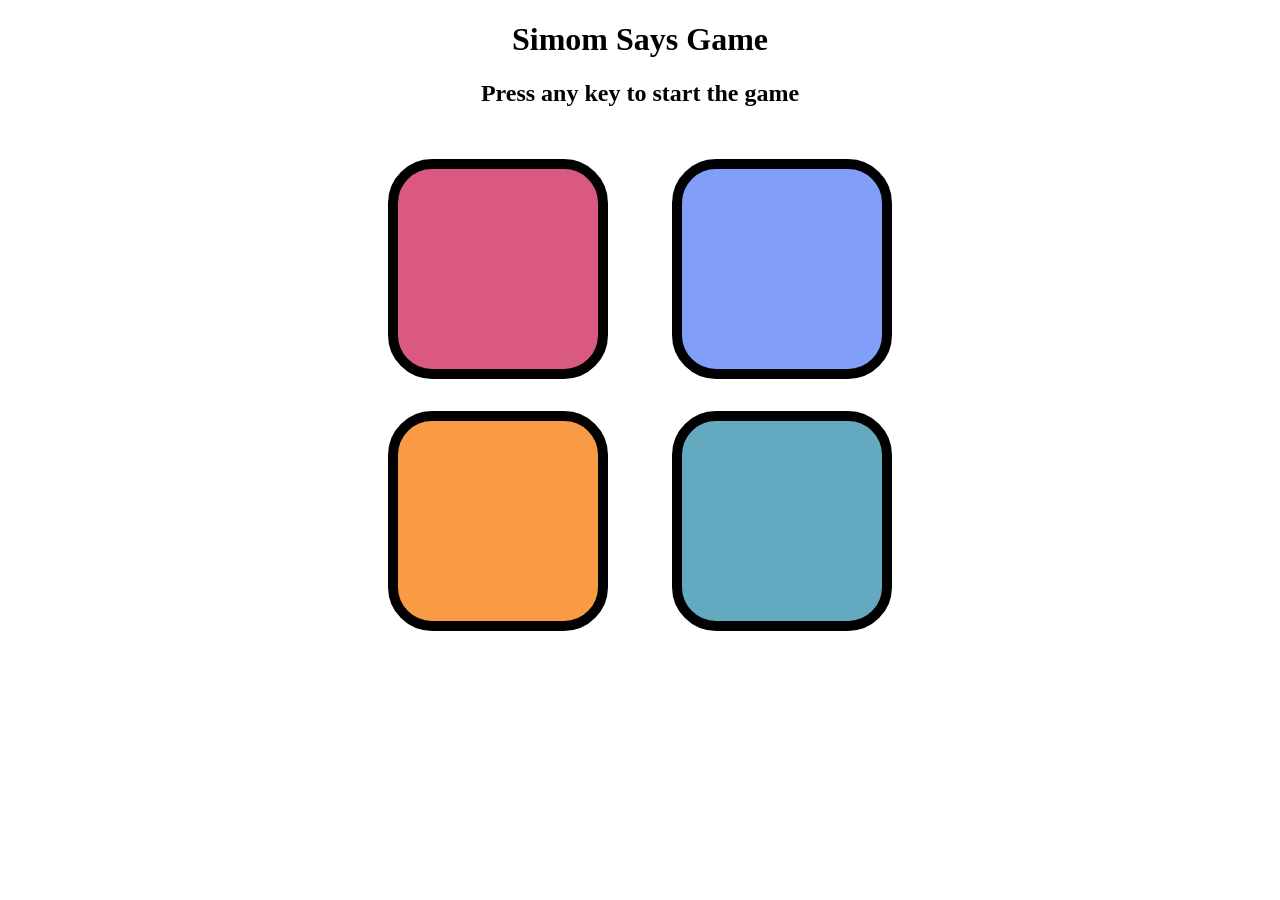
==== game.html @ 952c7511 "Initial commit - Simon Says Game" ====
<!DOCTYPE html>
<html lang="en">
<head>
    <meta charset="UTF-8">
    <meta name="viewport" content="width=device-width, initial-scale=1.0">
    <title>Simon Says Game</title>
    <link rel="stylesheet" href="style.css">
</head>
<body>
    <h1>Simom Says Game</h1>
    <h2>Press any key to start the game</h2>

    <div class="btn-container">
        <div class="line-one">
            <div class="btn red" type="button" id="red" ></div>
            <div class="btn yellow" type="button" id="yellow"></div>
        </div>

       <div class="line-two">
        <div class="btn green" type="button" id="green"></div>
        <div class="btn purple" type="button" id="purple"></div>
       </div>
        

    </div>
    <script src="app.js">
        fetch("get_player_name.php")
            .then(response => response.text())
            .then(name => {
                if (name) document.getElementById("playerGreeting").innerText = `Welcome, ${name}!`;
            });

    </script>
</body>
</html>
---- style.css ----
body{
    text-align: center;
}
.btn{
    height: 200px;
    width: 200px;
    border-radius:20% ;
    border: 10px solid black;
    margin: 2rem;
}
.btn-container{
    display: flex;
    justify-content: center;
}
.yellow{
    background-color:#f99b45;
}
.red{
    background-color:#d95980;
}
.green{
    background-color:#819ff9;
}
.purple{
    background-color: #63aac0;
}
.flash{
    background-color: white;
}

.userflash{
    background-color: green;
}
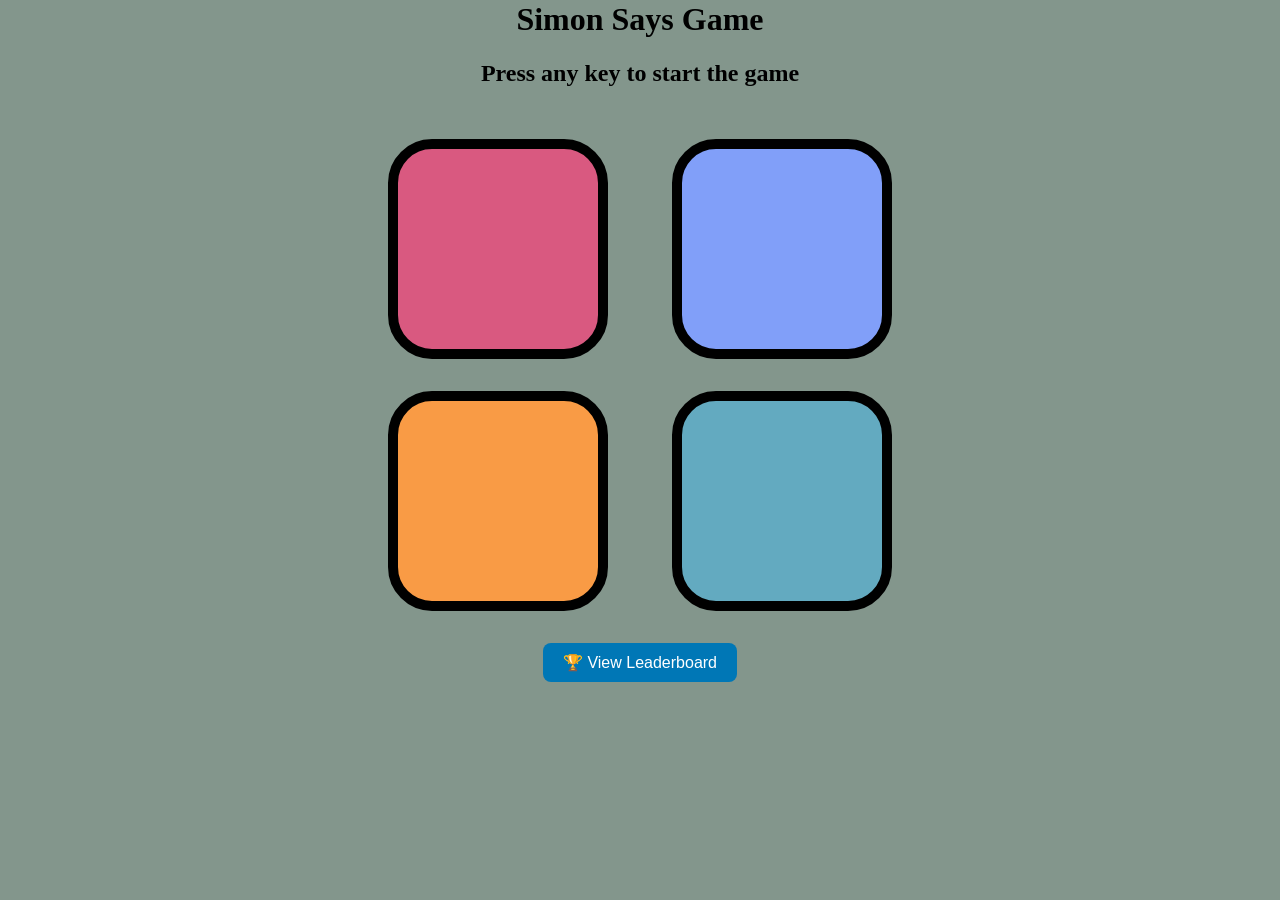
==== commit e2fc31d0: "add leaderboard.html file" ====
--- a/game.html
+++ b/game.html
@@ -5,31 +5,24 @@
     <meta name="viewport" content="width=device-width, initial-scale=1.0">
     <title>Simon Says Game</title>
     <link rel="stylesheet" href="style.css">
-</head>
-<body>
-    <h1>Simom Says Game</h1>
+</head>    
+<body style=" background-color: #092e1a80;">
+    <h1>Simon Says Game</h1>
     <h2>Press any key to start the game</h2>
 
     <div class="btn-container">
         <div class="line-one">
-            <div class="btn red" type="button" id="red" ></div>
-            <div class="btn yellow" type="button" id="yellow"></div>
+            <div class="btn red" id="red"></div>
+            <div class="btn yellow" id="yellow"></div>
         </div>
+        <div class="line-two">
+            <div class="btn green" id="green"></div>
+            <div class="btn purple" id="purple"></div>
+        </div>
+    </div>
 
-       <div class="line-two">
-        <div class="btn green" type="button" id="green"></div>
-        <div class="btn purple" type="button" id="purple"></div>
-       </div>
-        
+    <button id="show-leaderboard">🏆 View Leaderboard</button>
 
-    </div>
-    <script src="app.js">
-        fetch("get_player_name.php")
-            .then(response => response.text())
-            .then(name => {
-                if (name) document.getElementById("playerGreeting").innerText = `Welcome, ${name}!`;
-            });
-
-    </script>
+    <script src="app.js"></script>
 </body>
-</html>+</html>
--- a/style.css
+++ b/style.css
@@ -1,5 +1,6 @@
 body{
     text-align: center;
+    margin-top: -20px;
 }
 .btn{
     height: 200px;
@@ -30,4 +31,79 @@
 
 .userflash{
     background-color: green;
-}+}
+/* Leaderboard Container */
+#leaderboard-container {
+    margin-top: 30px;
+    background: #ffffff;
+    padding: 20px;
+    border-radius: 12px;
+    width: 90%;
+    max-width: 400px;
+    text-align: center;
+    box-shadow: 0px 5px 15px rgba(0, 0, 0, 0.2);
+    transition: transform 0.3s ease-in-out;
+}
+
+#leaderboard-container:hover {
+    transform: scale(1.05);
+}
+
+/* Leaderboard Table */
+#leaderboard-table {
+    width: 100%;
+    border-collapse: collapse;
+    font-family: Arial, sans-serif;
+    font-size: 16px;
+    background: #f8f9fa;
+    border-radius: 8px;
+    overflow: hidden;
+}
+
+/* Table Header */
+#leaderboard-table thead {
+    background: #0077b6;
+    color: white;
+    font-weight: bold;
+}
+
+#leaderboard-table th {
+    padding: 10px;
+}
+
+/* Table Body */
+#leaderboard-table tbody tr {
+    border-bottom: 1px solid #ddd;
+    transition: background 0.3s ease;
+}
+
+#leaderboard-table tbody tr:hover {
+    background: #cce7ff;
+    transform: scale(1.02);
+}
+
+/* Table Cells */
+#leaderboard-table td {
+    padding: 10px;
+    text-align: center;
+}
+
+/* Rank Styling */
+#leaderboard-table td:first-child {
+    font-weight: bold;
+    color: #0077b6;
+}
+#show-leaderboard {
+    background: #0077b6;
+    color: white;
+    font-size: 16px;
+    padding: 10px 20px;
+    border: none;
+    border-radius: 8px;
+    cursor: pointer;
+    transition: 0.3s ease;
+}
+
+#show-leaderboard:hover {
+    background: #005f8a;
+}
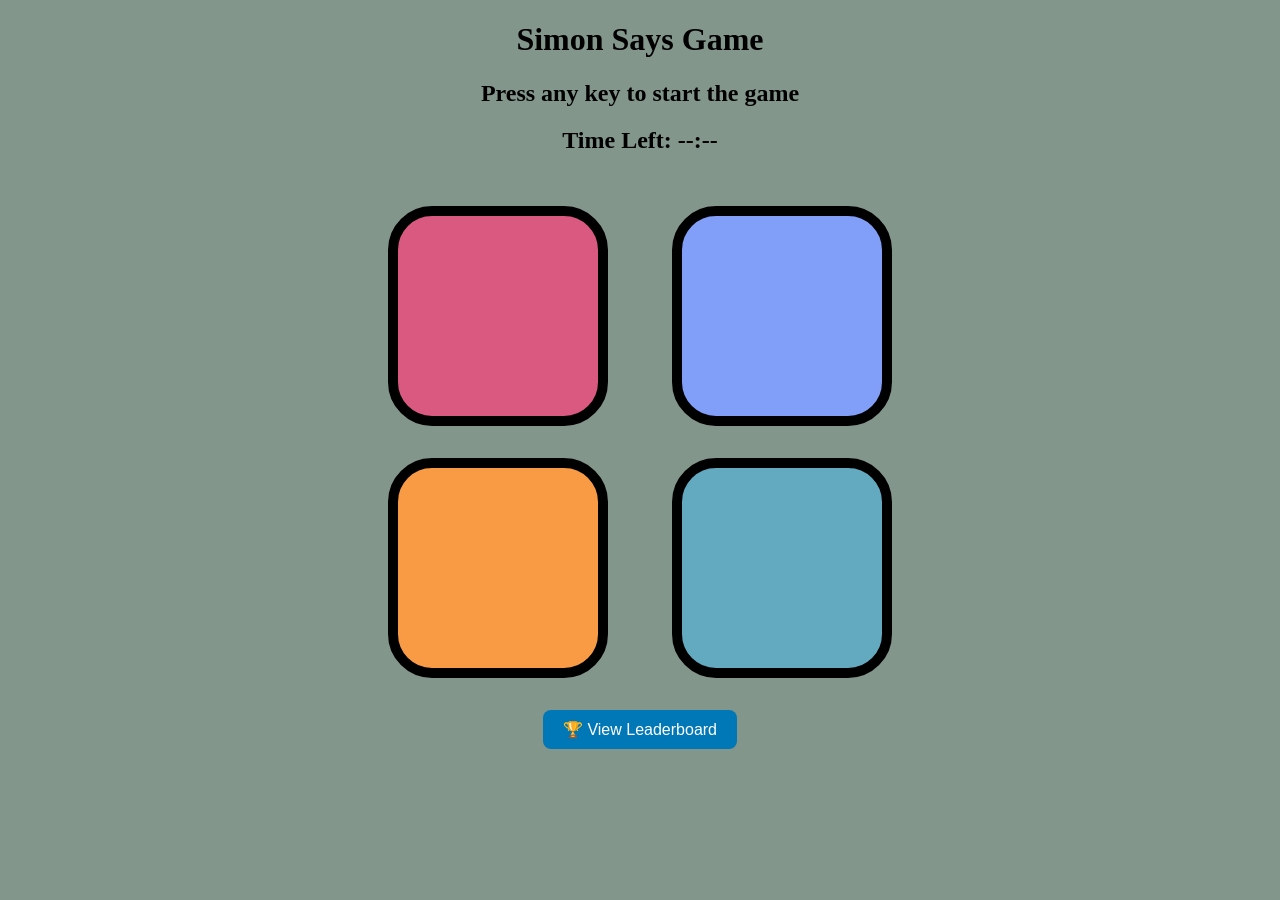
==== commit 55c66e20: "Initial commit - Add index.css file" ====
--- a/game.html
+++ b/game.html
@@ -5,10 +5,15 @@
     <meta name="viewport" content="width=device-width, initial-scale=1.0">
     <title>Simon Says Game</title>
     <link rel="stylesheet" href="style.css">
+
+
 </head>    
+
+
 <body style=" background-color: #092e1a80;">
-    <h1>Simon Says Game</h1>
-    <h2>Press any key to start the game</h2>
+    <h1>Simon Says Game</h1>  
+    <h2>Press any key to start the game</h2>  
+    <h2 id="timer">Time Left: --:--</h2>
 
     <div class="btn-container">
         <div class="line-one">
--- a/style.css
+++ b/style.css
@@ -1,6 +1,6 @@
 body{
     text-align: center;
-    margin-top: -20px;
+   
 }
 .btn{
     height: 200px;
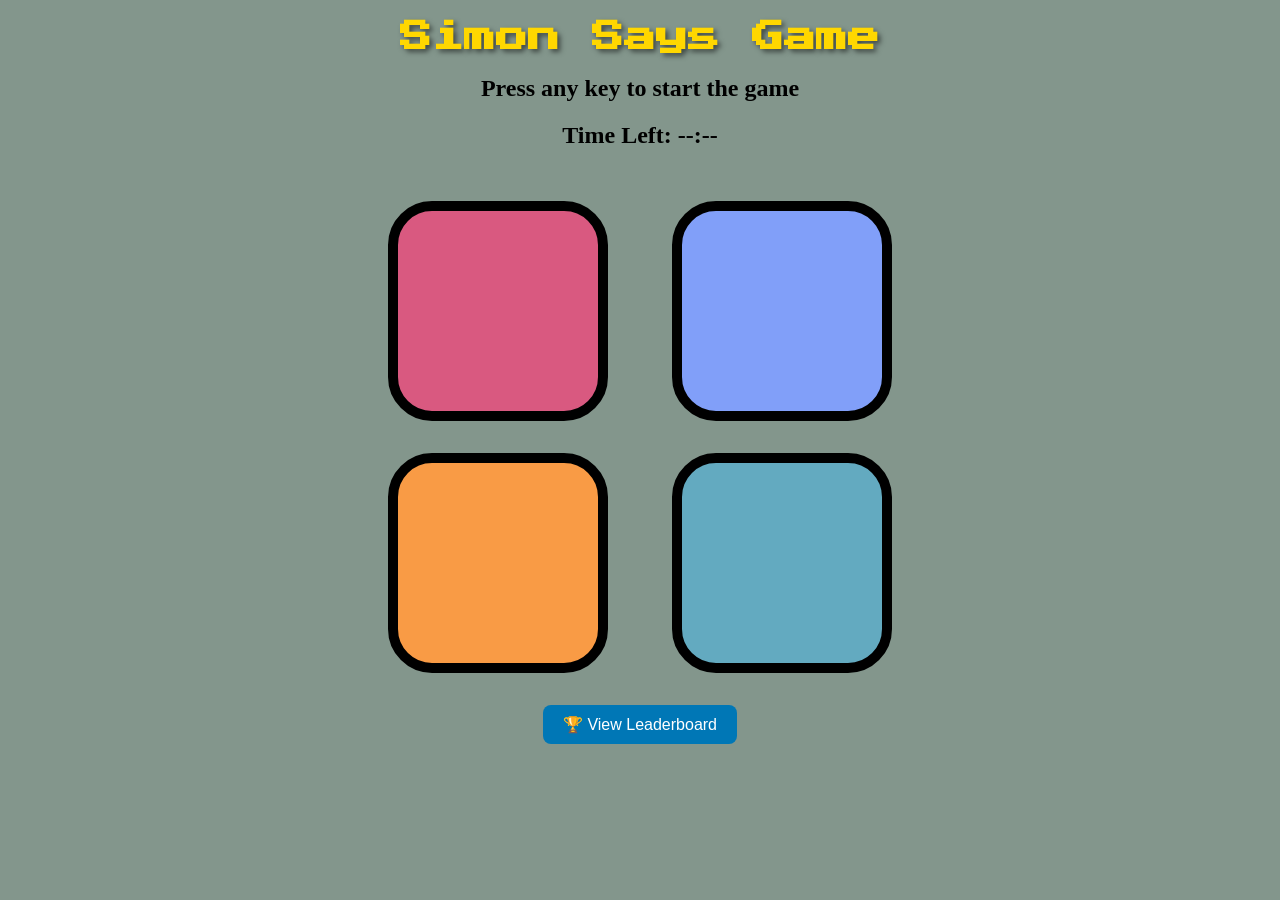
==== commit 2b0d2605: "Updated feature XYZ" ====
--- a/game.html
+++ b/game.html
@@ -5,11 +5,9 @@
     <meta name="viewport" content="width=device-width, initial-scale=1.0">
     <title>Simon Says Game</title>
     <link rel="stylesheet" href="style.css">
-
+    <link href="https://fonts.googleapis.com/css2?family=Press+Start+2P&display=swap" rel="stylesheet">
 
 </head>    
-
-
 <body style=" background-color: #092e1a80;">
     <h1>Simon Says Game</h1>  
     <h2>Press any key to start the game</h2>  
--- a/style.css
+++ b/style.css
@@ -1,7 +1,15 @@
 body{
     text-align: center;
+   margin: 3 rem ;
    
 }
+h1 {
+    font-family: 'Press Start 2P', cursive;
+    font-size: 2rem;
+    color: #FFD700; /* Gold color for a cool effect */
+    text-shadow: 3px 3px 5px rgba(0, 0, 0, 0.5);
+}
+
 .btn{
     height: 200px;
     width: 200px;
@@ -12,6 +20,8 @@
 .btn-container{
     display: flex;
     justify-content: center;
+    margin: 30 px;
+
 }
 .yellow{
     background-color:#f99b45;
